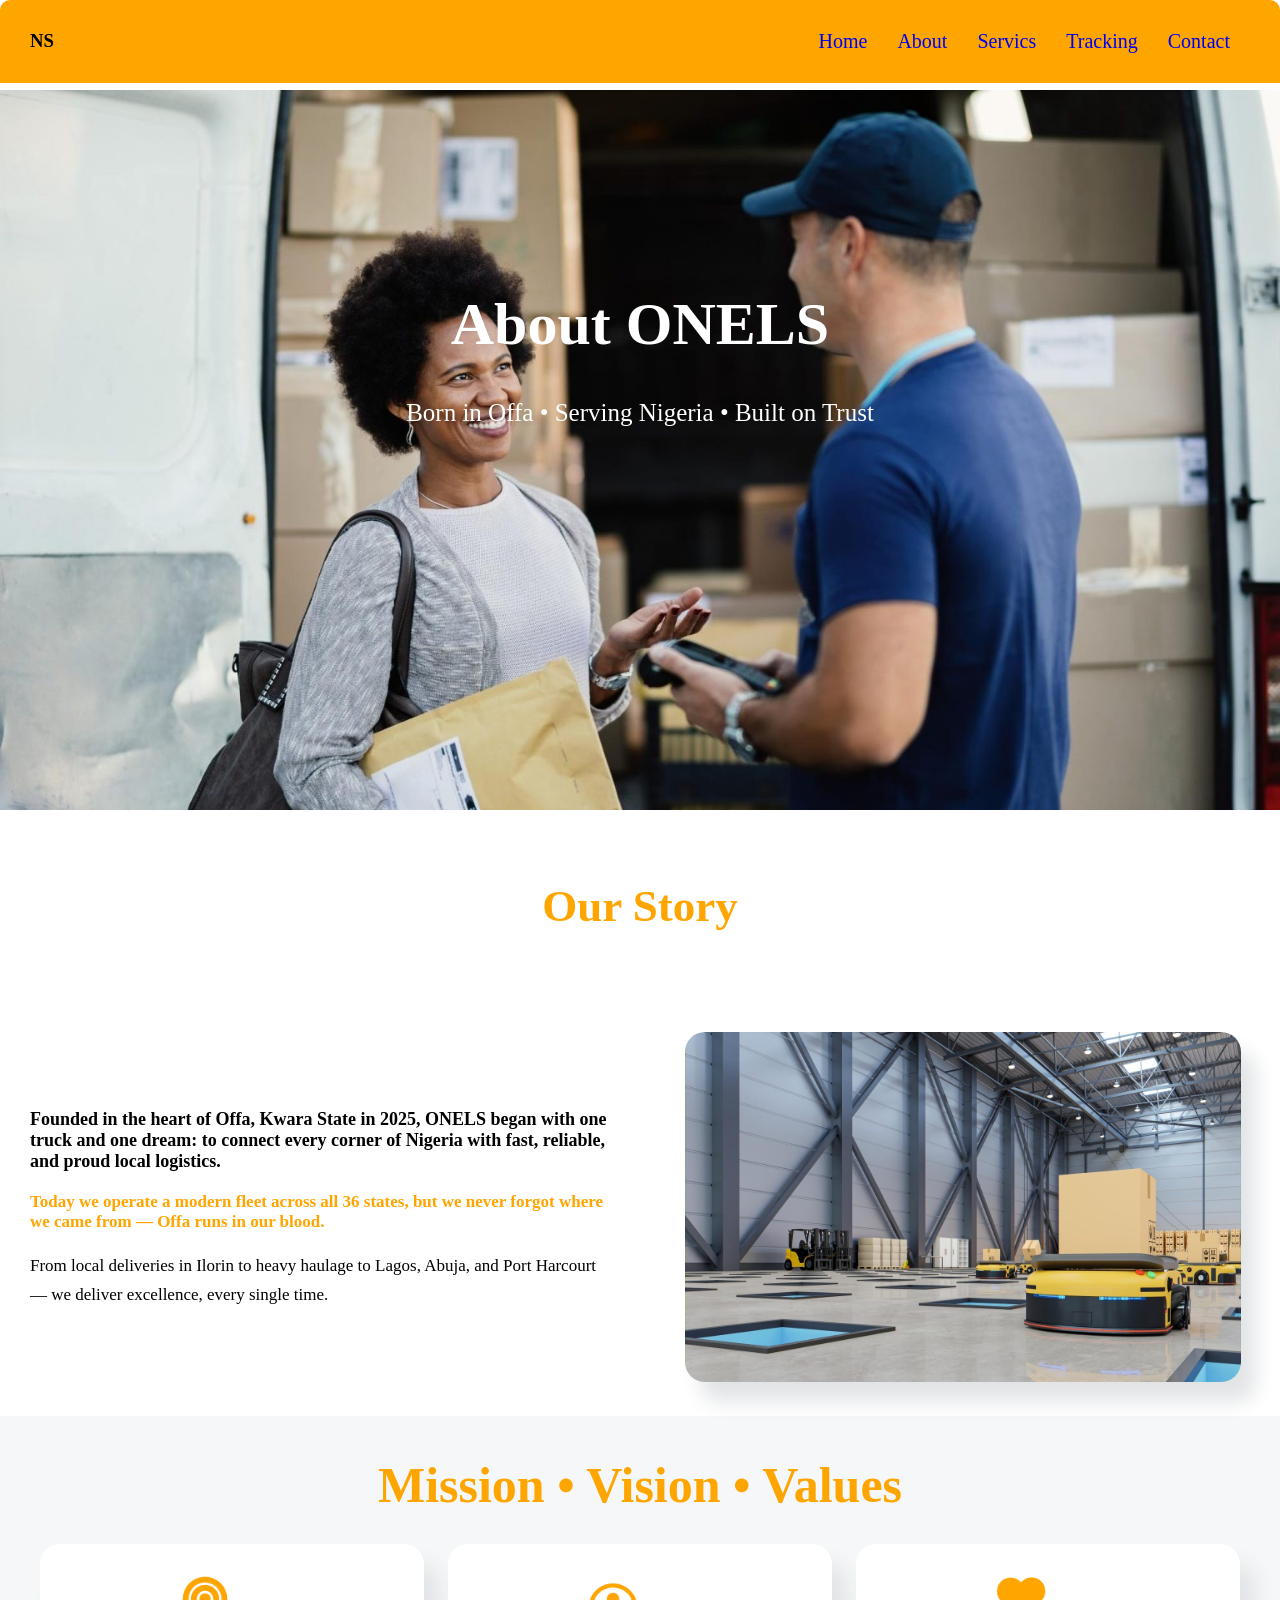
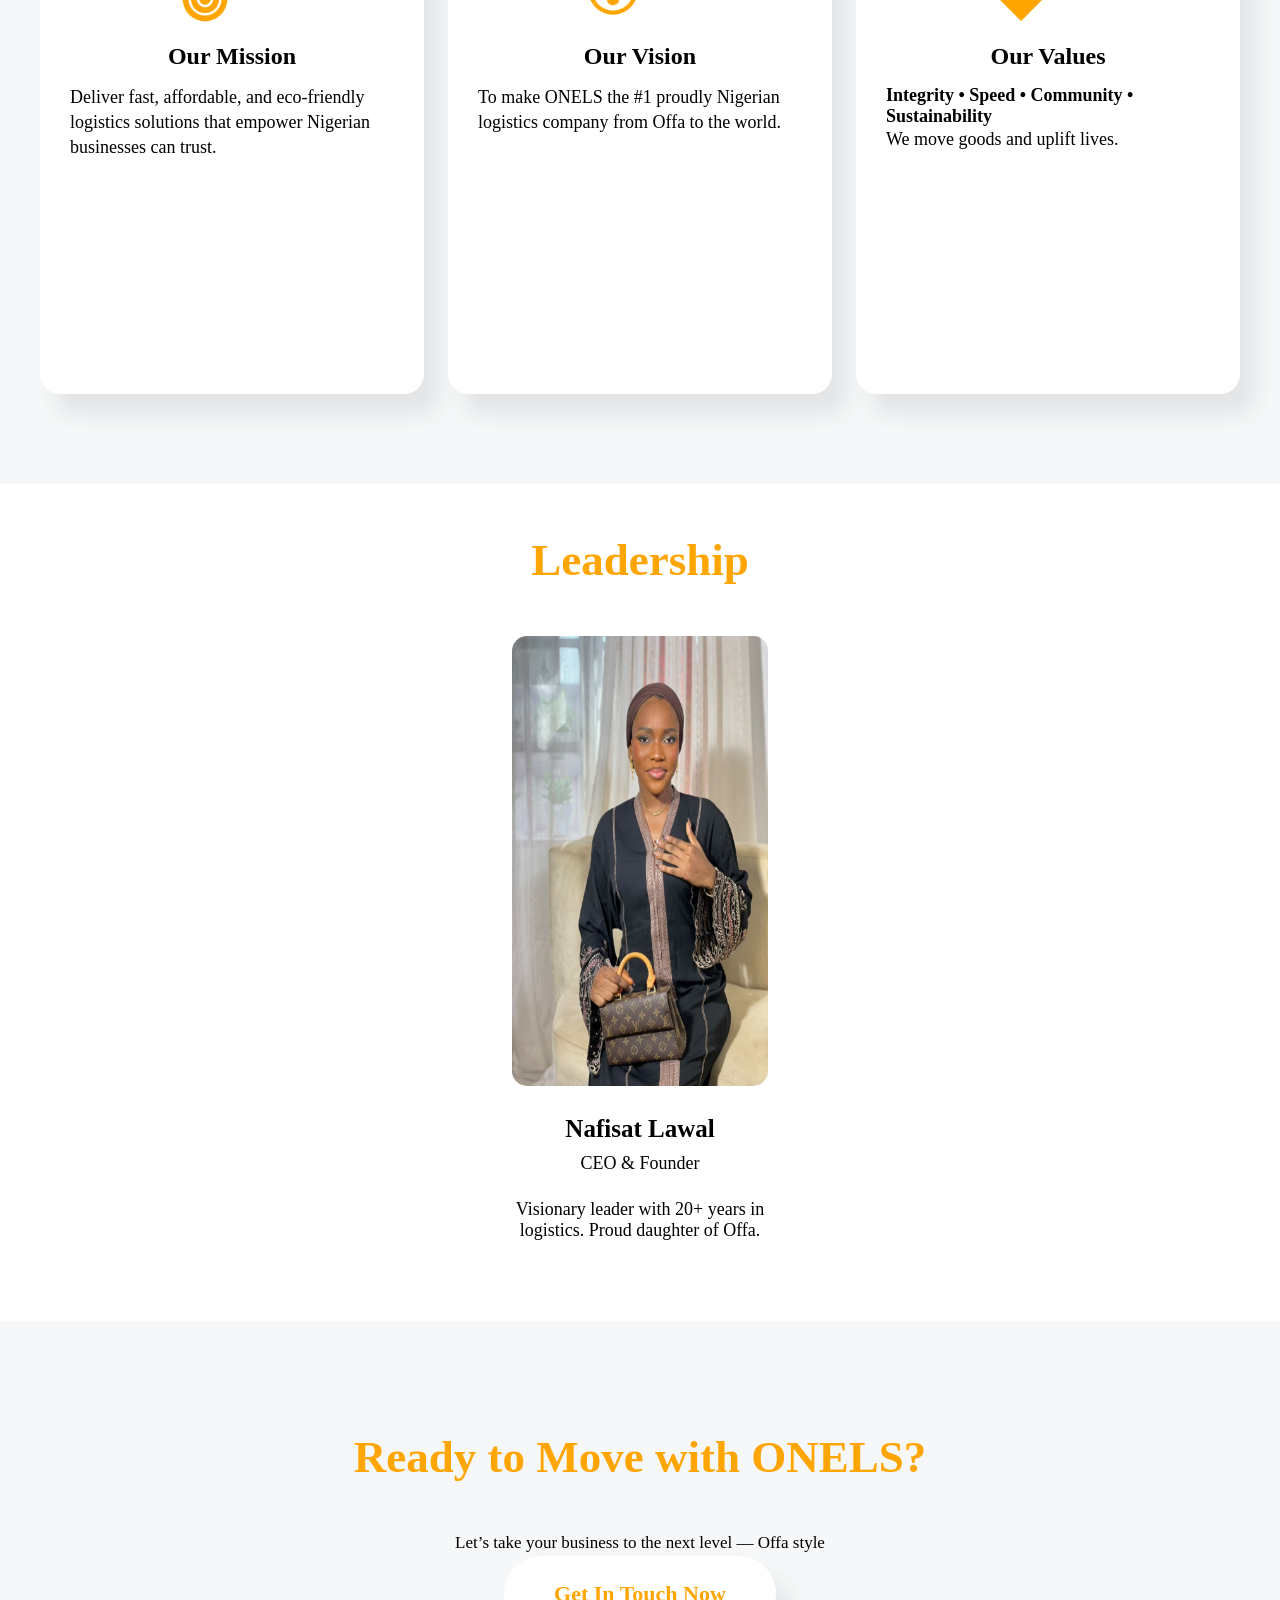
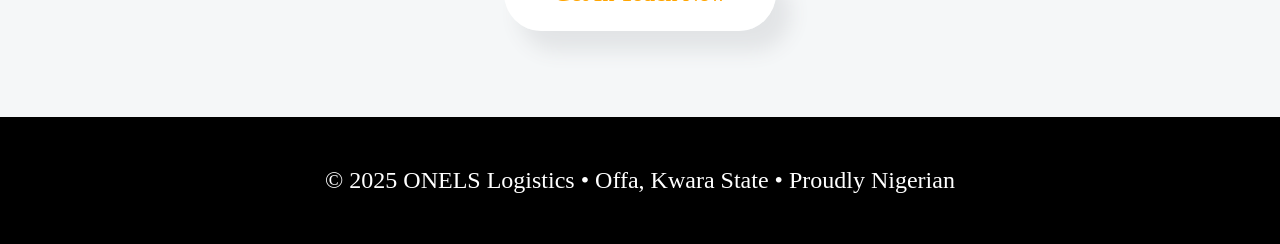
==== about.html @ 97f5d86d "fresh" ====
<!DOCTYPE html>
<html lang="en">
<head>
    <meta charset="UTF-8">
    <meta name="viewport" content="width=device-width, initial-scale=1.0">
    <title>Document</title>
    <link rel="stylesheet" href="about.css">
</head>
<body>
        <section>
            <nav>
                <h1>NS</h1>
                <ul>
                    <li><a href="index.html">Home</a></li>
                    <li><a href="about.html">About</a></li>
                    <li><a href="servics.html">Servics</a></li>
                    <li><a href="tracking.html">Tracking</a></li>
                    <li><a href="contact.html">Contact</a></li>
                </ul>
            </nav>

            <div class="intend">
                <div class="bound">
                <h1>About ONELS</h1>
                <p>Born in Offa • Serving Nigeria • Built on Trust</p>
                </div>
            </div>
        </section>



        <div class="story">
            <h1>Our Story</h1>
        </div>

        <div class="Founded">
        <div class="humble">
            <h2>Founded in the heart of Offa, Kwara State in 2025, ONELS began with one truck and one dream: to connect every corner of Nigeria with fast, reliable, and proud local logistics.</h2>

            <h3>Today we operate a modern fleet across all 36 states, but we never forgot where we came from — Offa runs in our blood.</h3>

            <p>From local deliveries in Ilorin to heavy haulage to Lagos, Abuja, and Port Harcourt — we deliver excellence, every single time.</p>
        </div>

        <div class="late">
            <img src="cargo (1).jpeg" alt="">
        </div>
        </div>



        <section class="mission">
        <div class="empower">
            <h1>Mission • Vision • Values</h1>
        </div>

        <div class="Offa">
        <div class="world">
            <img src="clarity--target-solid.png" alt="">
            <h1>Our Mission</h1>
            <p>Deliver fast, affordable, and eco-friendly logistics solutions that empower Nigerian businesses can trust.</p>
        </div>

        <div class="world">
            <img src="mdi--eye-outline.png" alt="">
            <h1>Our Vision</h1>
            <p>To make ONELS the #1 proudly Nigerian logistics company from Offa to the world.</p>
        </div>

        <div class="world">
            <img src="rivet-icons--heart-solid.png" alt="">
            <h1>Our Values</h1>
            <h2 style="width: 110%; font-size: large;">Integrity • Speed • Community • Sustainability</h2>
            <p>We move goods and uplift lives.</p>
        </div>

        </div>

        </section>




        <div>
            <h1 style="text-align: center; margin: 50px; font-size: 45px; color: #ffa500;">Leadership</h1>
        </div>

        <div class="Founder">
            <img src="yetty.jpeg" alt="">
            <h1>Nafisat Lawal</h1>
            <h3>CEO & Founder</h3>
            <p>Visionary leader with 20+ years in <br> logistics. Proud daughter of Offa.</p>
        </div>



        <div class="Ready">
            <h1>Ready to Move with ONELS?</h1>
            <p>Let’s take your business to the next level — Offa style</p>
            <a href="#">Get In Touch Now </a>
        </div>


        <div class="dean">
            <h2>© 2025 ONELS Logistics • Offa, Kwara State • Proudly Nigerian</h2>
        </div>
    

    
</body>
</html>
---- about.css ----
*{
    padding: 0;
    margin: 0;
    box-sizing: border-box;
}
nav{
    display: flex;
    justify-content: space-between;
    background-color: #ffa500;
    padding: 30px;
    border-top-left-radius: 10px;
    border-top-right-radius: 10px;
    width: 100%;
    position: fixed;
    z-index: 100;
    top: 0;
}
ul{
    display: flex;
    list-style: none;
    gap: 10px;
    font-size: 20px;
}
ul a:hover{
    color: brown;
    cursor: pointer;
}
ul a{
    text-decoration: none;
    
}
ul li a{
    margin-right: 20px;
}
.intend{
    background: url(e3787ab8-7a2c-4838-b55a-db89ca6d7100\ \(2\).JPG);
    height: 80vh;
    width: 100%;
    background-size: cover;
    position: relative;
    margin-top: 90px;
}
.bound{
    position: relative;
    top: 200px;
    margin: auto;
    text-align: center;
    color: white;
}
.bound h1{
    font-size: 60px;
    font-weight: bolder ;
    margin-bottom: 40px;
}
.bound p{
    font-size: 25px;
    font-weight: normal;
}
.story{
    text-align: center;
    margin: 70px;
}
.story h1{
    color: #ffa500;
    font-size: 45px;
}
.proud h2{
    font-size: 20px;
    font-weight: normal;
    margin-bottom: 20px;
    width: 150%;
}
.late img{
    width: 95%;
    height: 350px;
    border-radius: 20px;
    margin: 0 20px;
    box-shadow: 15px 20px 20px #e2e4e6;
}
.late{
    width: 50%;
}
.humble{
    width: 50%;
}
.humble h2{
    font-size: 18px;
    margin-bottom: 20px;
}
.humble h3{
    font-size: 17px;
    color: #ffa500;
    margin-bottom: 20px;
}
.humble p{
    font-size: 17px;
    font-weight: 500;
    line-height: 1.7;
}
.Founded{
    display: flex;
    align-items: center;
    justify-content: space-between;
    gap: 50px;
    padding: 30px;
}
.mission{
    background-color: #f5f7f8;
    padding: 40px;
}
.empower h1{
    text-align: center;
    font-size: 50px;
    color: #ffa500;
}
.world img{
    width: 50px;
    margin: 0 110px;
}
.world{
    width: 32%;
    padding: 30px;
    background-color:white ;
    margin-top: 30px;
    height: 50vh;
    border-radius: 20px;
    box-shadow: 15px 20px 20px #e2e4e6;
    margin-bottom: 50px;
}
.world p{
    font-size: 18px;
    width: 95%;
    line-height: 1.4;
}
.world h1{
    text-align: center;
    margin: 15px;
}
.Offa{
    display: flex;
    justify-content: space-between;
    padding: 60px 8;
}
.Founder img{
  width: 20%;
  height: 50vh;
  border-radius: 15px;
}
.Founder{
    text-align: center;
    /* background: white; */
    /* box-shadow: 5px 10px 10px 5px black; */
    min-width: fit-content;
}
.Founder h1{
    font-size: 25px;
    font-weight: bold;
    margin-top: 25px;
}
.Founder h3{
    font-size: 18px;
    font-weight: normal;
    margin-top: 10px;
}
.Founder p{
    font-size: 18px;
    font-weight: normal;
    margin: 25px;
}
.Ready{
    text-align: center;
    background-color: #f5f7f8;
    padding: 110px;
    margin-top: 80px;
}
.Ready h1{
    font-size: 45px;
    font-weight:900;
    margin-bottom: 50px;
    color: #ffa500;
}
.Ready p{
    font-size: 17px;
    margin-bottom: 28px;
}
.Ready a{
    text-decoration: none;
    font-size: 22px;
    background-color: white;
    padding: 25px 50px;
    color: #ffa500;
    font-weight: bolder;
    border-radius: 40px;
    box-shadow: 15px 20px 20px #e2e4e6;
    /* margin-bottom: 80px; */
}
.dean{
    background-color: black;
    top: -10;
}
.dean h2{
    color: white;
    text-align: center;
    padding: 50px;
    font-weight: normal;
}
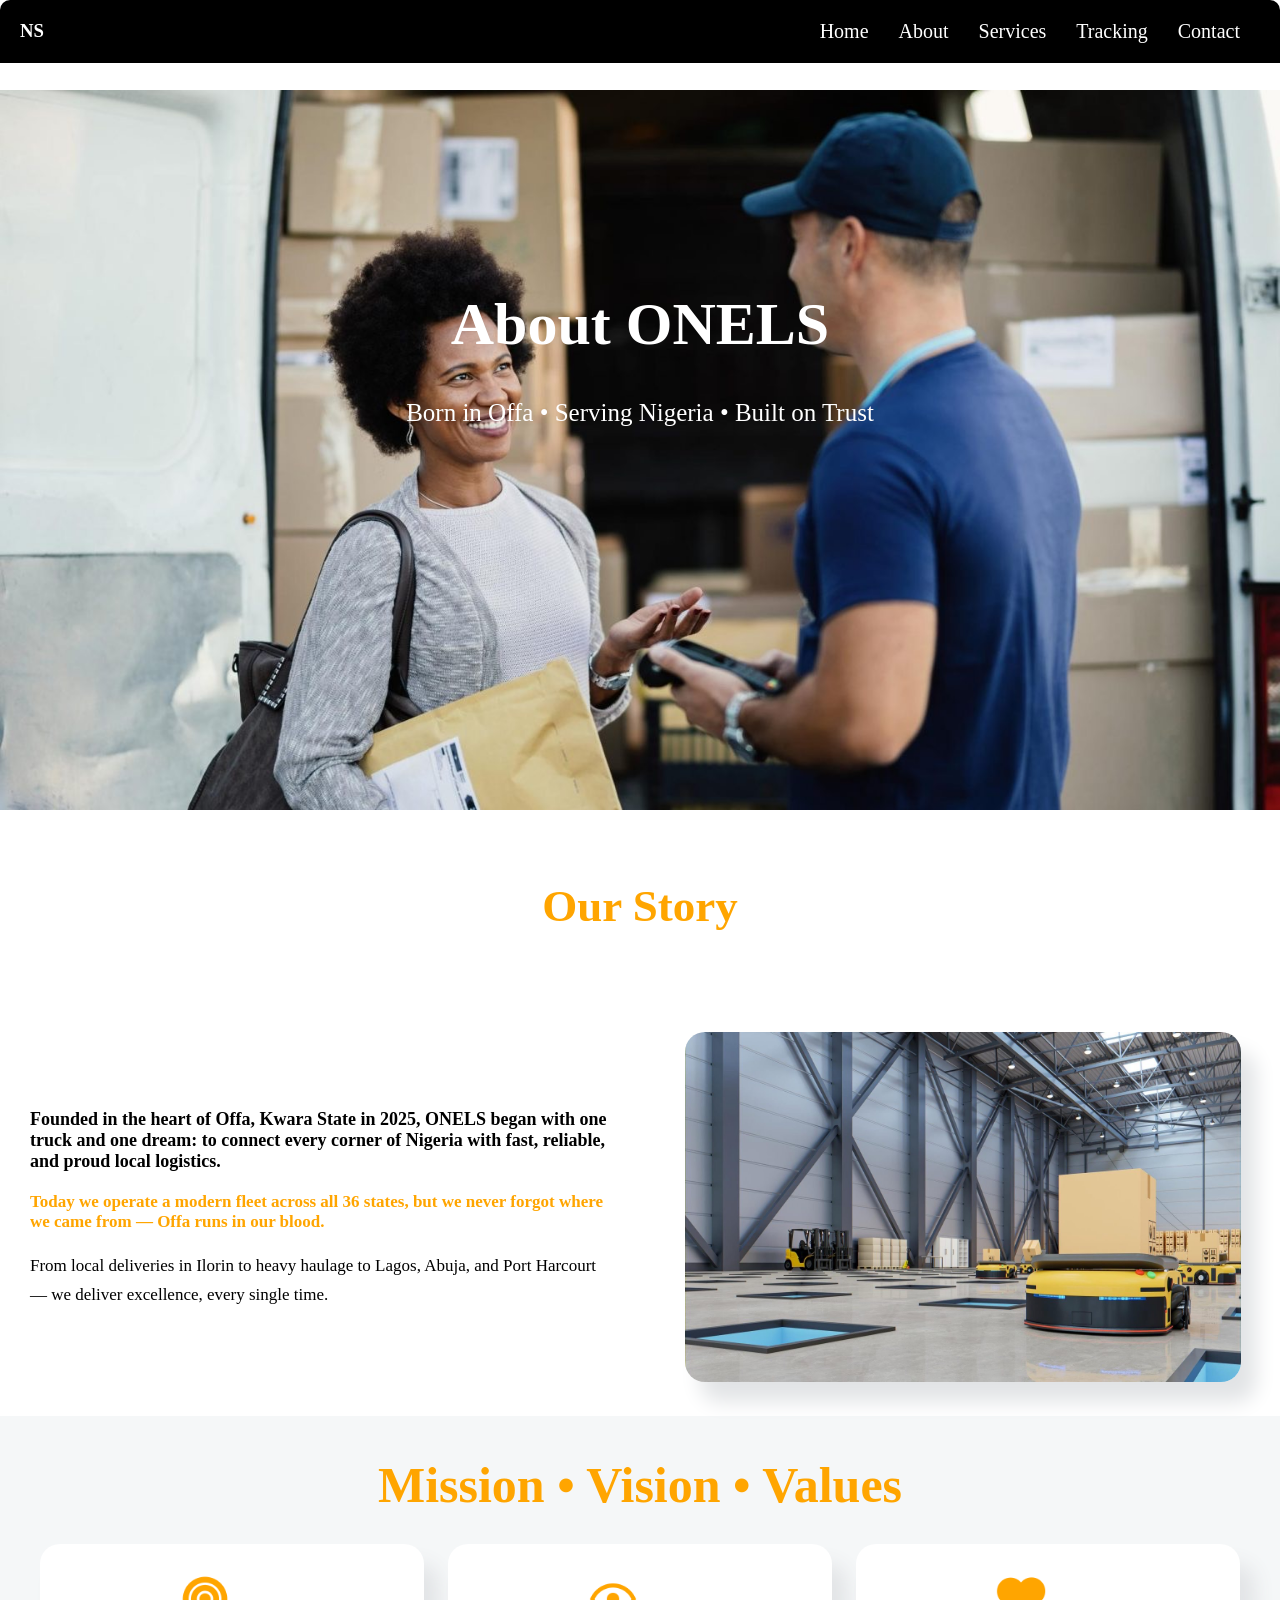
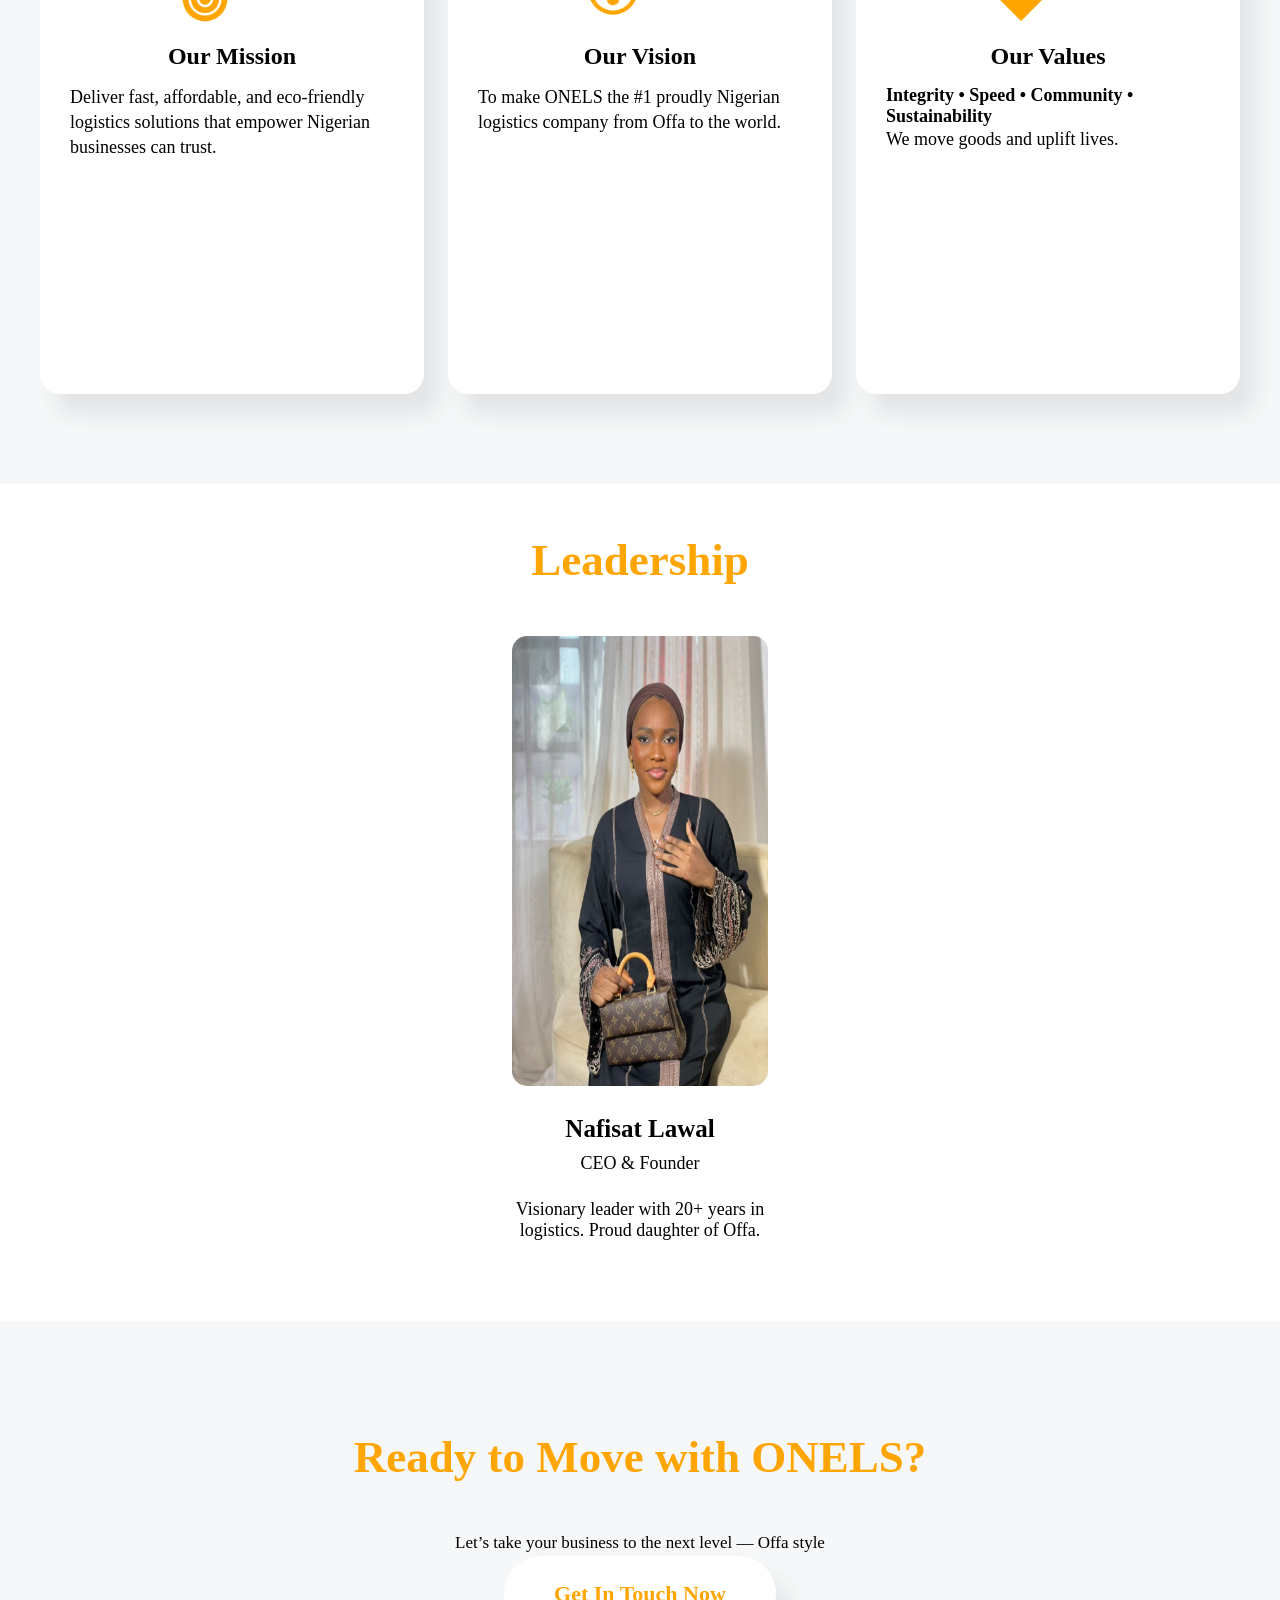
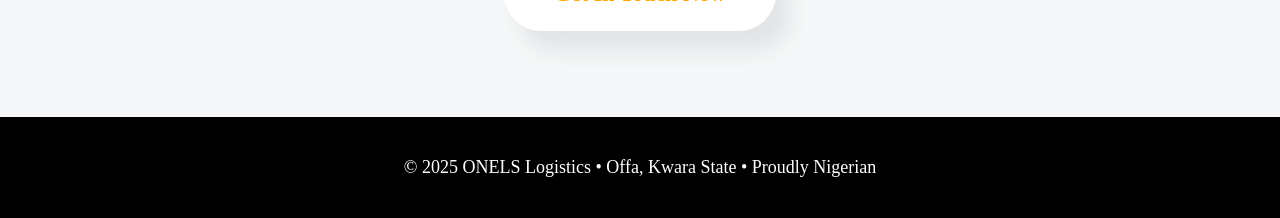
==== commit c69a8ef2: "i updated the website" ====
--- a/about.html
+++ b/about.html
@@ -9,11 +9,11 @@
 <body>
         <section>
             <nav>
-                <h1>NS</h1>
+                <h1 style="color: white;">NS</h1>
                 <ul>
                     <li><a href="index.html">Home</a></li>
                     <li><a href="about.html">About</a></li>
-                    <li><a href="servics.html">Servics</a></li>
+                    <li><a href="servics.html">Services</a></li>
                     <li><a href="tracking.html">Tracking</a></li>
                     <li><a href="contact.html">Contact</a></li>
                 </ul>
--- a/about.css
+++ b/about.css
@@ -6,8 +6,8 @@
 nav{
     display: flex;
     justify-content: space-between;
-    background-color: #ffa500;
-    padding: 30px;
+    background-color: black;
+    padding: 20px;
     border-top-left-radius: 10px;
     border-top-right-radius: 10px;
     width: 100%;
@@ -27,6 +27,7 @@
 }
 ul a{
     text-decoration: none;
+    color: white;
     
 }
 ul li a{
@@ -201,6 +202,7 @@
 .dean h2{
     color: white;
     text-align: center;
-    padding: 50px;
-    font-weight: normal;
+    padding: 40px;
+    font-weight: normal;
+    font-size: 18px;
 }
